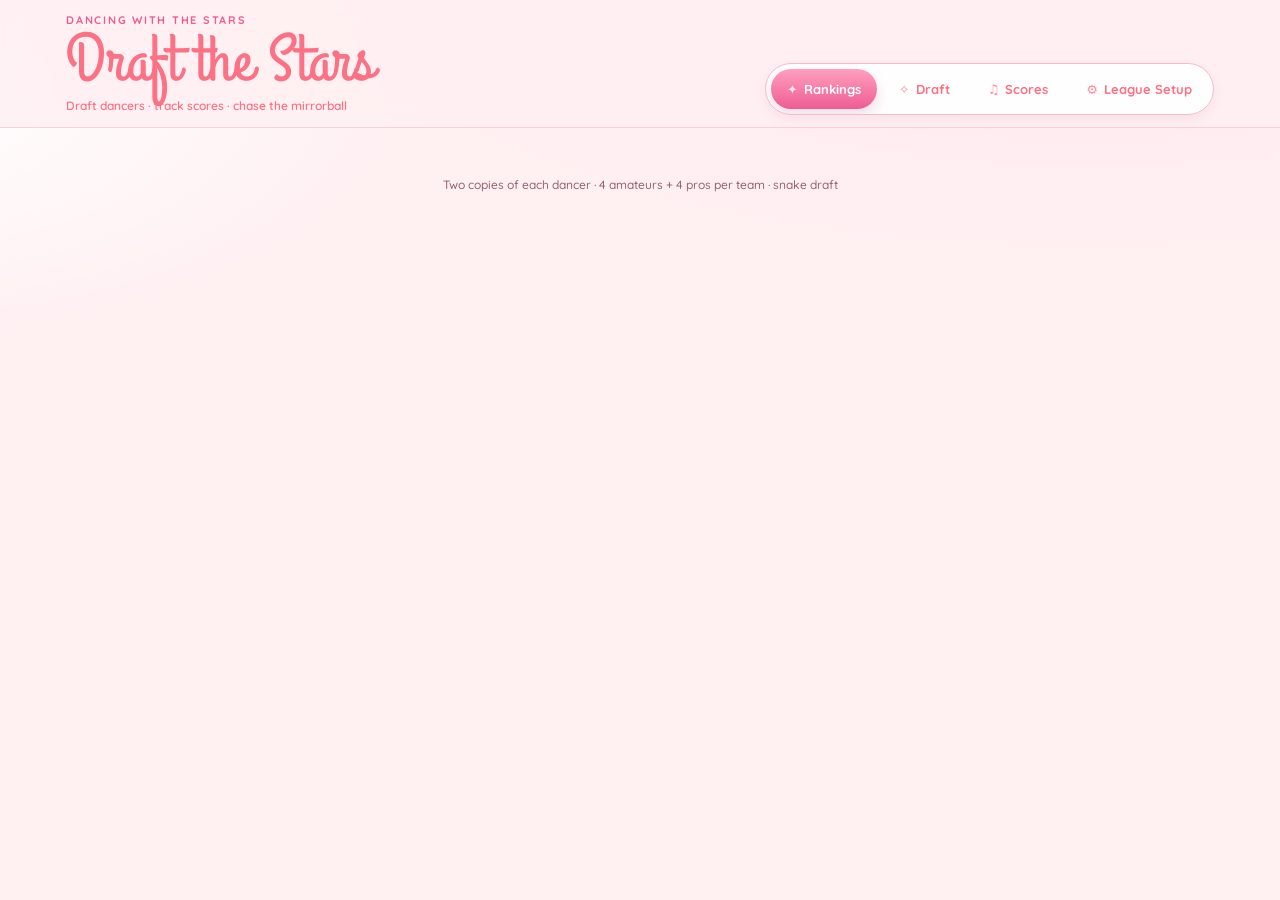
==== index.html @ 038efbda "Staging: modern UI (same palette), scoring module + verification, Wikipedia auto-scoring (guest judg" ====
<!doctype html>
<html lang="en">
<head>
<meta charset="utf-8">
<meta name="viewport" content="width=device-width,initial-scale=1,viewport-fit=cover">
<meta name="theme-color" content="#FFF0F2">
<meta name="description" content="Draft the Stars — a Dancing with the Stars fantasy draft: split pro/amateur draft, weekly scoring and live rankings.">
<title>Draft the Stars</title>
<link rel="preconnect" href="https://fonts.googleapis.com"><link rel="preconnect" href="https://fonts.gstatic.com" crossorigin>
<link href="https://fonts.googleapis.com/css2?family=Grand+Hotel&family=Quicksand:wght@400;500;600;700&display=swap" rel="stylesheet">
<link rel="stylesheet" href="css/styles.css">
</head>
<body>
<a class="skip" href="#main">Skip to content</a>
<header class="top">
  <div class="top-inner">
    <div class="brand">
      <p class="kicker">Dancing with the Stars</p>
      <h1>Draft the Stars</h1>
      <p class="tagline">Draft dancers · track scores · chase the mirrorball</p>
    </div>
    <nav aria-label="Sections">
      <button data-view="rankings" class="active"><span aria-hidden="true">✦</span> Rankings</button>
      <button data-view="draft"><span aria-hidden="true">✧</span> Draft</button>
      <button data-view="scores"><span aria-hidden="true">♫</span> Scores</button>
      <button data-view="league"><span aria-hidden="true">⚙</span> League Setup</button>
    </nav>
  </div>
</header>
<main id="main"><section id="view-rankings" aria-live="polite"></section><section id="view-draft" class="hidden"></section><section id="view-scores" class="hidden"></section><section id="view-league" class="hidden"></section></main>
<footer>Two copies of each dancer · 4 amateurs + 4 pros per team · snake draft</footer>
<div id="toast" role="status" aria-live="polite"></div>
<script src="js/env.js"></script>
<script src="js/scoring.js"></script>
<script src="js/app.js"></script>
</body></html>
---- css/styles.css ----
/* Draft the Stars — design tokens.
   PALETTE: every colour below is copied exactly from the original styles.css.
   Only layout, type, spacing, components and motion were modernised. */
:root {
  /* original named colours */
  --pink: #ee5d92;
  --pink-dark: #b72f66;
  --pink-light: #ffe5ef;
  --blue: #4788cb;
  --blue-dark: #2866a5;
  --pro-pink: #fe637f;
  --discopink: #fd7185;
  --muted: #946277;
  --gold: #bc8618;
  --line: #f3bad0;
  --white: #ffffff;
  /* original literal colours, now named */
  --bg: #FFF0F2;
  --pink-soft: #ff9fbe;          /* button gradient top */
  --oops-line: #e483aa;
  --oops-ink: #b63069;
  --oops-bg: #fff0f5;
  --reset-line: #dea7b7;
  --heading-bg: #fff9fc;
  --divider: #f5c7da;
  --copy-line: #e98eb5;
  --row-line: #f4d3e0;
  --disabled-line: #d3cbd0;
  --disabled-ink: #8d858b;
  --disabled-bg: #e4e1e3;
  --avail-ink: #7c5268;
  --gone-ink: #777;
  --out-am-line: #b8b8b8;
  --out-am-ink: #222222;
  --out-am-bg: #dedede;
  --out-pro-line: #4f4f4f;
  --out-pro-bg: #555555;
  --shadow-rgb: 164, 66, 114;
  --card-bg: rgba(255, 255, 255, 0.88);
  --shadow: 0 12px 26px rgba(var(--shadow-rgb), 0.10);
  --shadow-sm: 0 5px 12px rgba(var(--shadow-rgb), 0.08);
  --shadow-lg: 0 18px 40px rgba(var(--shadow-rgb), 0.16);

  /* type, spacing, shape, motion */
  --font-body: Quicksand, system-ui, -apple-system, "Segoe UI", Arial, sans-serif;
  --font-script: "Grand Hotel", cursive;
  --step--1: clamp(11px, 0.72rem + 0.1vw, 12px);
  --step-0: clamp(14px, 0.86rem + 0.15vw, 15px);
  --step-1: clamp(16px, 0.95rem + 0.3vw, 18px);
  --step-3: clamp(32px, 1.6rem + 1.4vw, 42px);
  --step-4: clamp(44px, 2.2rem + 2.6vw, 66px);
  --space-1: 4px; --space-2: 8px; --space-3: 12px; --space-4: 16px; --space-5: 24px; --space-6: 32px;
  --radius-sm: 10px; --radius: 16px; --radius-lg: 24px; --radius-pill: 999px;
  --ease: cubic-bezier(.2, .8, .2, 1);
  --dur: 180ms;
  --maxw: 1180px;
}

* { box-sizing: border-box; }
html { -webkit-text-size-adjust: 100%; scroll-behavior: smooth; }

body {
  margin: 0;
  min-height: 100vh;
  color: var(--discopink);
  font: 500 var(--step-0)/1.5 var(--font-body);
  background:
    radial-gradient(1200px 500px at 85% -10%, var(--pink-light), transparent 70%),
    radial-gradient(900px 420px at -10% 10%, var(--white), transparent 60%),
    var(--bg);
  background-attachment: fixed;
  -webkit-font-smoothing: antialiased;
}

.skip { position: absolute; left: -999px; top: 8px; z-index: 50; padding: 8px 12px; border-radius: var(--radius-sm); background: var(--white); color: var(--pink-dark); }
.skip:focus { left: 8px; }

main, footer { max-width: var(--maxw); margin: 0 auto; padding: 0 var(--space-4); }
main > section { padding-bottom: var(--space-5); }
body.ready main > section:not(.hidden) { animation: rise 320ms var(--ease) both; }
@keyframes rise { from { opacity: 0; transform: translateY(6px); } to { opacity: 1; transform: none; } }

/* ---------- header ---------- */
.top {
  position: sticky; top: 0; z-index: 20;
  background: color-mix(in srgb, var(--bg) 82%, transparent);
  -webkit-backdrop-filter: saturate(1.4) blur(14px);
  backdrop-filter: saturate(1.4) blur(14px);
  border-bottom: 1px solid color-mix(in srgb, var(--line) 60%, transparent);
}
.top-inner {
  max-width: var(--maxw); margin: 0 auto; padding: var(--space-3) var(--space-4);
  display: flex; flex-wrap: wrap; align-items: flex-end; justify-content: space-between; gap: var(--space-3);
}
.kicker, .eyebrow {
  margin: 0; color: var(--pink);
  font-size: 11px; font-weight: 700; letter-spacing: 0.16em; text-transform: uppercase;
}
h1, h2 { color: var(--discopink); font-family: var(--font-script); font-weight: 400; letter-spacing: 0.005em; }
h1 { margin: 2px 0 0; font-size: var(--step-4); line-height: 0.95; }
h2 { margin: 2px 0 6px; font-size: var(--step-3); line-height: 1.05; }
h3 { margin: var(--space-4) 0 var(--space-2); font-size: var(--step-1); font-weight: 700; color: var(--pink-dark); }
.tagline { margin: 4px 0 0; color: var(--discopink); font-size: var(--step--1); font-weight: 600; }
.muted { color: var(--discopink); margin: 4px 0 var(--space-3); }
.hint { margin: var(--space-2) 0 0; color: var(--muted); font-size: var(--step--1); font-weight: 600; }
.partner-name { color: var(--white); }

nav {
  display: flex; gap: 6px; padding: 5px;
  border: 1px solid var(--line); border-radius: var(--radius-pill);
  background: var(--card-bg); box-shadow: var(--shadow-sm);
  overflow-x: auto; scrollbar-width: none; max-width: 100%;
}
nav::-webkit-scrollbar { display: none; }
nav button { border: 0; box-shadow: none; background: transparent; white-space: nowrap; padding: 9px 16px; }
nav button span { opacity: .8; margin-right: 2px; }

.row, .draft-toolbar { display: flex; flex-wrap: wrap; align-items: center; gap: var(--space-2); }

/* ---------- buttons & inputs ---------- */
button, .file {
  cursor: pointer;
  min-height: 40px;
  border: 1px solid var(--line); border-radius: var(--radius-pill);
  padding: 9px 16px;
  color: var(--discopink); background: var(--white);
  box-shadow: var(--shadow-sm);
  font: 700 13px var(--font-body);
  transition: transform var(--dur) var(--ease), box-shadow var(--dur) var(--ease), background-color var(--dur) var(--ease), color var(--dur) var(--ease);
  -webkit-tap-highlight-color: transparent;
}
button:hover:not(:disabled) { transform: translateY(-1px); box-shadow: 0 8px 15px rgba(var(--shadow-rgb), 0.15); }
button:active:not(:disabled) { transform: translateY(0) scale(.98); }
button:focus-visible, input:focus-visible, select:focus-visible, .board-scroll:focus-visible { outline: 3px solid color-mix(in srgb, var(--pink) 45%, transparent); outline-offset: 2px; }
button:disabled { cursor: not-allowed; opacity: 0.44; box-shadow: none; }
button.primary, nav button.active, .week-tabs button.active {
  border-color: var(--pink); color: var(--white);
  background: linear-gradient(180deg, var(--pink-soft), var(--pink));
  box-shadow: 0 6px 14px rgba(var(--shadow-rgb), 0.18);
}
button.ghost { background: color-mix(in srgb, var(--white) 70%, transparent); }
button.oops { border-color: var(--oops-line); color: var(--oops-ink); background: var(--oops-bg); }
button.reset { border-color: var(--reset-line); color: var(--discopink); background: var(--white); }

.hidden { display: none !important; }

.card {
  margin: var(--space-4) 0; padding: var(--space-5);
  border: 1px solid var(--line); border-radius: var(--radius-lg);
  background: var(--card-bg); box-shadow: var(--shadow);
}

label { display: grid; gap: 6px; min-width: 150px; font-size: 12px; font-weight: 700; color: var(--pink-dark); }
input, select {
  width: 100%; min-height: 44px; padding: 8px 12px;
  border: 1px solid var(--line); border-radius: var(--radius-sm);
  color: var(--discopink); background: var(--white); font: 600 15px var(--font-body);
  transition: border-color var(--dur), box-shadow var(--dur);
}
input:focus, select:focus { border-color: var(--pink); }
input:disabled { background: var(--heading-bg); }

.pill {
  display: inline-flex; align-items: center; gap: 4px;
  padding: 3px 10px; border-radius: var(--radius-pill);
  font-size: 11px; font-weight: 700; font-style: normal;
  color: var(--pink-dark); background: var(--pink-light); border: 1px solid var(--line);
}
.pill-safe { color: var(--pink-dark); background: var(--pink-light); }
.pill-out { color: var(--white); background: var(--out-pro-bg); border-color: var(--out-pro-line); }
.gold { color: var(--gold); }

/* ---------- rankings ---------- */
.hero-head { display: flex; flex-wrap: wrap; align-items: flex-start; justify-content: space-between; gap: var(--space-3); }
.hero-actions { display: flex; flex-direction: column; align-items: flex-end; gap: 4px; }

.podium { list-style: none; margin: var(--space-4) 0 0; padding: 0; display: grid; grid-template-columns: repeat(3, minmax(0, 1fr)); gap: var(--space-3); }
.podium li {
  position: relative; overflow: hidden;
  display: grid; grid-template-columns: auto 1fr; grid-template-areas: "rank name" "rank pts" "rank gap";
  column-gap: var(--space-3); align-items: center;
  padding: var(--space-4); border-radius: var(--radius);
  border: 1px solid var(--line); background: var(--white); box-shadow: var(--shadow-sm);
}
.podium li.podium-1 { background: linear-gradient(160deg, var(--pink-light), var(--white) 70%); border-color: var(--pink-soft); }
.podium .medal { position: absolute; right: 12px; top: 6px; font-size: 28px; color: var(--gold); opacity: .55; }
.podium-rank { grid-area: rank; display: grid; place-items: center; width: 42px; height: 42px; border-radius: 50%; color: var(--white); font-weight: 700; font-size: 18px; background: linear-gradient(180deg, var(--pink-soft), var(--pink)); }
.podium-1 .podium-rank { background: linear-gradient(180deg, var(--gold), var(--pink-dark)); }
.podium-name { grid-area: name; font-weight: 700; color: var(--pink-dark); line-height: 1.2; }
.podium-pts { grid-area: pts; font-size: 22px; font-weight: 700; font-variant-numeric: tabular-nums; color: var(--discopink); }
.podium-pts small { font-size: 12px; }
.podium-gap { grid-area: gap; font-size: 12px; font-weight: 600; color: var(--muted); }
.spotlight { margin: var(--space-3) 0 0; padding: 10px 14px; border-radius: var(--radius); background: var(--heading-bg); border: 1px dashed var(--line); color: var(--muted); font-weight: 600; }
.spotlight b { color: var(--pink-dark); }

.scoring-card .formula { padding: 10px 14px; border-radius: var(--radius-sm); background: var(--pink-light); color: var(--pink-dark); display: inline-block; }
.round-values { list-style: none; padding: 0; margin: var(--space-3) 0; display: flex; flex-wrap: wrap; gap: 6px; }
.round-values li { display: grid; text-align: center; min-width: 58px; padding: 6px 8px; border-radius: var(--radius-sm); background: var(--white); border: 1px solid var(--line); }
.round-values span { font-size: 10px; font-weight: 700; color: var(--muted); text-transform: uppercase; letter-spacing: .06em; }
.round-values b { font-size: 16px; color: var(--pink-dark); }

.table-scroll { overflow-x: auto; -webkit-overflow-scrolling: touch; }
table { width: 100%; border-collapse: collapse; font-size: 13px; }
th, td { padding: 10px 8px; border-bottom: 1px solid var(--row-line); text-align: left; vertical-align: middle; }
th { color: var(--pink); font-size: 10px; font-weight: 700; letter-spacing: 0.08em; text-transform: uppercase; }
.num { text-align: right; font-variant-numeric: tabular-nums; white-space: nowrap; }
.strong { font-weight: 700; color: var(--pink-dark); }
tbody tr { transition: background-color var(--dur); }
tbody tr:hover { background: color-mix(in srgb, var(--pink-light) 45%, transparent); }

.rank-cell { white-space: nowrap; }
.rank-num { display: inline-grid; place-items: center; width: 28px; height: 28px; border-radius: 50%; background: var(--pink-light); color: var(--pink-dark); font-weight: 700; }
.move { margin-left: 6px; font-size: 11px; font-weight: 700; }
.move.up { color: var(--pink); }
.move.down { color: var(--muted); }
.move.same { color: var(--line); }
.team-toggle { all: unset; cursor: pointer; display: inline; font-weight: 700; color: var(--pink-dark); border-radius: 6px; }
.team-toggle:focus-visible { outline: 3px solid color-mix(in srgb, var(--pink) 45%, transparent); }
.chev { display: inline-block; margin-left: 6px; transition: transform var(--dur) var(--ease); color: var(--pink); }
.team-row.open .chev { transform: rotate(90deg); }
.alive-meter { position: relative; display: inline-block; padding: 2px 8px; border-radius: var(--radius-pill); background: linear-gradient(90deg, var(--pink-light) calc(var(--alive) * 100%), transparent 0); border: 1px solid var(--line); }
.roster-cell { min-width: 260px; }
.detail-row > td { background: var(--heading-bg); padding: 0; }
.team-detail { padding: var(--space-3) var(--space-4); animation: rise 240ms var(--ease) both; }
.detail-table th[scope="row"] { text-transform: none; letter-spacing: 0; font-size: 12px; }
.detail-table small, .score-table small { display: block; margin-top: 2px; color: var(--muted); font-size: 11px; font-weight: 600; text-transform: none; letter-spacing: 0; }
.is-out { opacity: .7; }

.roster-chip { display: inline-block; margin: 2px; padding: 3px 8px; border-radius: var(--radius-pill); font-size: 11px; font-weight: 700; }
.roster-chip.amateur { color: var(--pink-dark); background: var(--pink-light); }
.roster-chip.pro { color: var(--white); background: var(--pro-pink); }
.roster-chip.amateur.eliminated { border: 1px solid var(--out-am-line); color: var(--out-am-ink); background: var(--out-am-bg); }
.roster-chip.pro.eliminated { border: 1px solid var(--out-pro-line); color: var(--white); background: var(--out-pro-bg); }

table th .sort-head {
  appearance: none; -webkit-appearance: none; display: inline; min-height: 0;
  padding: 0; margin: 0; border: 0; border-radius: 0; background: transparent; box-shadow: none;
  color: inherit; font: inherit; letter-spacing: inherit; line-height: inherit; text-transform: inherit; white-space: nowrap; cursor: pointer;
}
table th .sort-head:hover, table th .sort-head:focus-visible { color: var(--pink); outline: none; text-decoration: underline; text-underline-offset: 3px; transform: none; box-shadow: none; }

.sort-chips { display: flex; flex-wrap: wrap; align-items: center; gap: 6px; margin-bottom: var(--space-2); }
.sort-chips .hint { margin: 0 4px 0 0; }
.chip { min-height: 34px; padding: 6px 12px; font-size: 12px; box-shadow: none; }
.chip.active { border-color: var(--pink); color: var(--white); background: linear-gradient(180deg, var(--pink-soft), var(--pink)); }

/* ---------- weekly scores ---------- */
.week-tabs { display: flex; gap: 6px; margin: var(--space-4) 0 var(--space-2); overflow-x: auto; padding-bottom: 4px; scrollbar-width: none; }
.week-tabs::-webkit-scrollbar { display: none; }
.week-tabs button { white-space: nowrap; min-height: 36px; padding: 7px 14px; }
.week-block { margin-top: var(--space-4); }
.week-head { display: flex; align-items: center; justify-content: space-between; gap: var(--space-2); flex-wrap: wrap; }
.week-head h3 { margin: 0; }
.week-label { font-weight: 600; color: var(--discopink); }
.couple-names { font-weight: 700; color: var(--pink-dark); }
.amp { color: var(--gold); }
.score-bar { position: relative; display: inline-block; min-width: 96px; padding: 3px 8px; border-radius: var(--radius-pill); text-align: right; background: linear-gradient(90deg, var(--pink-light) calc(var(--pct) * 100%), var(--white) 0); border: 1px solid var(--line); }
.score-bar b { color: var(--pink-dark); }

/* ---------- draft ---------- */
.draft-status-card { display: flex; flex-wrap: wrap; align-items: center; justify-content: space-between; gap: var(--space-4); }
.draft-status-text { flex: 1 1 320px; }
.draft-toolbar { justify-content: flex-end; }
.progress { height: 8px; margin-top: var(--space-2); border-radius: var(--radius-pill); background: var(--pink-light); overflow: hidden; max-width: 420px; }
.progress span { display: block; height: 100%; background: linear-gradient(90deg, var(--pink-soft), var(--pink)); border-radius: inherit; transition: width 400ms var(--ease); }

.board-scroll { overflow-x: auto; margin: var(--space-4) 0 0; border: 1px solid var(--line); border-radius: var(--radius-lg); background: var(--white); box-shadow: var(--shadow); -webkit-overflow-scrolling: touch; }
.draft-board { position: relative; min-width: 860px; overflow: hidden; }
.board-image { display: block; width: 100%; height: auto; user-select: none; pointer-events: none; }
.board-team-header { position: absolute; top: 22.3%; right: 2.75%; left: 7.2%; z-index: 1; display: grid; grid-template-columns: repeat(var(--team-count), minmax(0, 1fr)); column-gap: 15px; pointer-events: none; }
.board-team-header span { min-width: 0; overflow: hidden; padding: 0 3px; color: var(--discopink); font-size: clamp(9px, 1vw, 14px); font-weight: 700; line-height: 1.05; text-align: center; text-overflow: ellipsis; white-space: nowrap; }
.board-overlay { position: absolute; top: 26.9%; right: 2.75%; bottom: 2.7%; left: 7.2%; display: grid; grid-template-columns: repeat(var(--team-count), minmax(0, 1fr)); grid-template-rows: repeat(8, minmax(0, 1fr)); grid-auto-flow: column; column-gap: 15px; }
.board-team-column { display: contents; }
.board-team-name { display: none; }
.board-slot { display: flex; flex-direction: column; justify-content: center; min-width: 0; margin: 2px 3px; padding: 3px 4px; border-radius: 5px; text-align: center; overflow: hidden; }
.board-slot b { overflow: hidden; color: var(--pink-dark); font-size: clamp(8px, 0.9vw, 12px); line-height: 1.05; text-overflow: ellipsis; white-space: nowrap; }
.board-slot span { margin-top: 2px; color: var(--pink-dark); font-size: clamp(7px, 0.65vw, 9px); font-weight: 700; text-transform: uppercase; }
.board-slot.amateur { border: 1px solid var(--discopink); background: var(--pink-light); }
.board-slot.pro { border: 1px solid var(--pink-light); background: var(--pro-pink); }
.board-slot.pro b, .board-slot.pro span { color: var(--white); }
.board-slot.empty { background: transparent; }
.mobile-only { display: none; }

.pool-header { display: flex; flex-wrap: wrap; align-items: end; justify-content: space-between; gap: var(--space-3); }
.couple-grid { display: grid; grid-template-columns: repeat(auto-fill, minmax(300px, 1fr)); gap: var(--space-3); padding-bottom: var(--space-6); }
.couple-bubble { overflow: hidden; border: 1px solid var(--line); border-radius: var(--radius); background: var(--white); box-shadow: 0 8px 17px rgba(var(--shadow-rgb), 0.09); transition: transform var(--dur) var(--ease), box-shadow var(--dur) var(--ease); }
.couple-bubble:hover { transform: translateY(-2px); box-shadow: var(--shadow-lg); }
.couple-heading { padding: 8px 10px; color: var(--muted); background: var(--heading-bg); font-size: 12px; font-weight: 700; line-height: 1.2; text-align: center; }
.couple-heading span { padding: 0 4px; color: var(--gold); }
.couple-heading .pill { margin-left: 6px; padding: 1px 8px; font-size: 10px; }
.couple-halves { display: grid; grid-template-columns: 1fr 1fr; }
.couple-halves.single { grid-template-columns: 1fr; }
.dancer-half { display: flex; flex-direction: column; min-width: 0; min-height: 150px; padding: 12px; transition: opacity 160ms ease, filter 160ms ease; }
.dancer-half.amateur { border-right: 1px solid var(--divider); background: var(--pink-light); }
.dancer-half.pro { background: var(--pro-pink); }
.role-chip { display: inline-flex; align-self: flex-start; margin-bottom: 5px; font-size: 10px; font-weight: 700; letter-spacing: 0.08em; text-transform: uppercase; }
.dancer-half.amateur .role-chip { color: var(--pink-dark); }
.dancer-half.pro .role-chip { color: var(--white); }
.dancer-half strong { min-height: 34px; overflow: hidden; font-size: 14px; line-height: 1.2; }
.dancer-half.amateur strong, .dancer-half.amateur .partner-name { color: var(--pink-dark); }
.dancer-half.pro strong, .dancer-half.pro .partner-name { color: var(--white); }
.partner-name { min-height: 26px; margin-top: 3px; font-size: 11px; line-height: 1.25; }
.copy-buttons { display: grid; grid-template-columns: 1fr 1fr; gap: 6px; margin-top: auto; }
.copy-button { min-width: 0; min-height: 36px; padding: 6px 2px; border-radius: var(--radius-sm); font-size: 11px; box-shadow: none; }
.dancer-half.amateur .copy-button:not(:disabled) { border-color: var(--copy-line); color: var(--white); background: linear-gradient(180deg, var(--pink-soft), var(--pink)); }
.dancer-half.pro .copy-button:not(:disabled) { border-color: var(--copy-line); color: var(--white); background: linear-gradient(180deg, var(--pink-dark), var(--pink)); }
.copy-button.picked, .copy-button:disabled { border-color: var(--disabled-line) !important; color: var(--disabled-ink) !important; background: var(--disabled-bg) !important; opacity: 1; }
.availability { display: block; min-height: 16px; margin-top: 6px; color: var(--avail-ink); font-size: 10px; font-weight: 700; text-align: center; }
.dancer-half.pro .availability { color: var(--white); }
.availability.one-left { color: var(--gold); }
.availability.gone { color: var(--gone-ink); }
.dancer-half.fully-drafted { filter: grayscale(1); opacity: 0.48; }

/* ---------- league ---------- */
.team-setup-list { display: grid; gap: 8px; margin: 10px 0 14px; }
.team-setup-row { display: grid; grid-template-columns: 32px 1fr 44px 44px 84px; gap: 8px; align-items: center; }
.order-number { display: grid; width: 30px; height: 30px; place-items: center; border-radius: 50%; color: var(--white); background: var(--pink); font-size: 12px; font-weight: 700; }
.team-setup-row button { min-width: 0; padding: 8px 6px; }

footer { padding: var(--space-5) var(--space-4) calc(var(--space-6) + env(safe-area-inset-bottom)); color: var(--muted); font-size: 12px; text-align: center; }

/* ---------- toast & staging badge ---------- */
#toast { position: fixed; left: 50%; bottom: calc(18px + env(safe-area-inset-bottom)); z-index: 40; transform: translate(-50%, 20px); opacity: 0; pointer-events: none; padding: 10px 16px; border-radius: var(--radius-pill); background: var(--pink-dark); color: var(--white); font-weight: 700; font-size: 13px; box-shadow: var(--shadow-lg); transition: opacity var(--dur), transform var(--dur) var(--ease); }
#toast.show { opacity: 1; transform: translate(-50%, 0); }
.staging-badge { display: inline-flex; align-items: center; gap: 8px; margin: 0 0 6px; padding: 4px 12px; border-radius: var(--radius-pill); color: var(--white); background: repeating-linear-gradient(135deg, var(--blue-dark) 0 10px, var(--blue) 10px 20px); box-shadow: var(--shadow-sm); font-size: 11px; line-height: 1.3; }
.staging-badge b { letter-spacing: .06em; text-transform: uppercase; }
.staging-badge span { opacity: .92; font-weight: 600; }
.is-staging .top { border-top: 4px solid var(--blue); }

/* ---------- responsive ---------- */
@media (max-width: 760px) {
  .podium { grid-template-columns: 1fr; }
  .podium li { padding: var(--space-3); }
  .hero-actions { align-items: flex-start; }
}

@media (max-width: 650px) {
  main, footer { padding-left: 12px; padding-right: 12px; }
  .top-inner { padding: 10px 12px 8px; align-items: stretch; gap: 8px; }
  h1 { font-size: 40px; }
  .tagline { display: none; }
  nav { width: 100%; justify-content: space-between; }
  nav button { flex: 1 0 auto; padding: 8px 12px; font-size: 12px; }
  nav button span { display: none; }
  .card { padding: var(--space-4); border-radius: 20px; }
  .draft-status-card, .pool-header { align-items: stretch; }
  .draft-toolbar { justify-content: flex-start; }
  .team-setup-row { grid-template-columns: 30px 1fr 44px 44px; }
  .team-setup-row button[data-remove] { grid-column: 2 / -1; }
  .couple-grid { grid-template-columns: 1fr; }
  .dancer-half { min-height: 140px; }
  .draft-board { min-width: 860px; }
  .mobile-only { display: block; }
  .hide-sm, .rank-table td.hide-sm { display: none; }

  /* rankings table -> cards */
  .rank-table thead { display: none; }
  .rank-table, .rank-table tbody, .rank-table tr, .rank-table td { display: block; width: 100%; }
  .rank-table tr.team-row { display: grid; grid-template-columns: auto 1fr auto; grid-template-areas: "rank team pts" "alive alive mpp" "roster roster roster"; gap: 6px 10px; padding: 12px 4px; border-bottom: 1px solid var(--row-line); }
  .rank-table td { border: 0; padding: 0; }
  .rank-table .rank-cell { grid-area: rank; }
  .rank-table .team-cell { grid-area: team; align-self: center; }
  .rank-table td[data-label="Points"] { grid-area: pts; font-size: 18px; align-self: center; }
  .rank-table td[data-label="Alive"] { grid-area: alive; text-align: left; }
  .rank-table td[data-label="Max possible"] { grid-area: mpp; }
  .rank-table td[data-label="Alive"]::before, .rank-table td[data-label="Max possible"]::before { content: attr(data-label) " "; color: var(--muted); font-size: 11px; font-weight: 700; text-transform: uppercase; letter-spacing: .06em; margin-right: 4px; }
  .rank-table .roster-cell { grid-area: roster; min-width: 0; }
  .rank-table .detail-row td { padding: 0; }

  .score-table thead { display: none; }
  .score-table tr { display: grid; grid-template-columns: 1fr auto; gap: 4px 10px; padding: 10px 0; border-bottom: 1px solid var(--row-line); }
  .score-table td { border: 0; padding: 0; }
  .score-table td:nth-child(1) { grid-column: 1 / -1; }
  .score-table td:nth-child(3) { text-align: right; align-self: center; }
  .score-table td:nth-child(2) { text-align: left; }
  .score-table td:nth-child(4) { grid-column: 2; grid-row: 2; display: none; }
  .score-table tr.is-out td:nth-child(4) { display: block; grid-column: 1 / -1; grid-row: auto; }
}

@media (prefers-reduced-motion: reduce) {
  *, *::before, *::after { animation: none !important; transition: none !important; scroll-behavior: auto !important; }
}
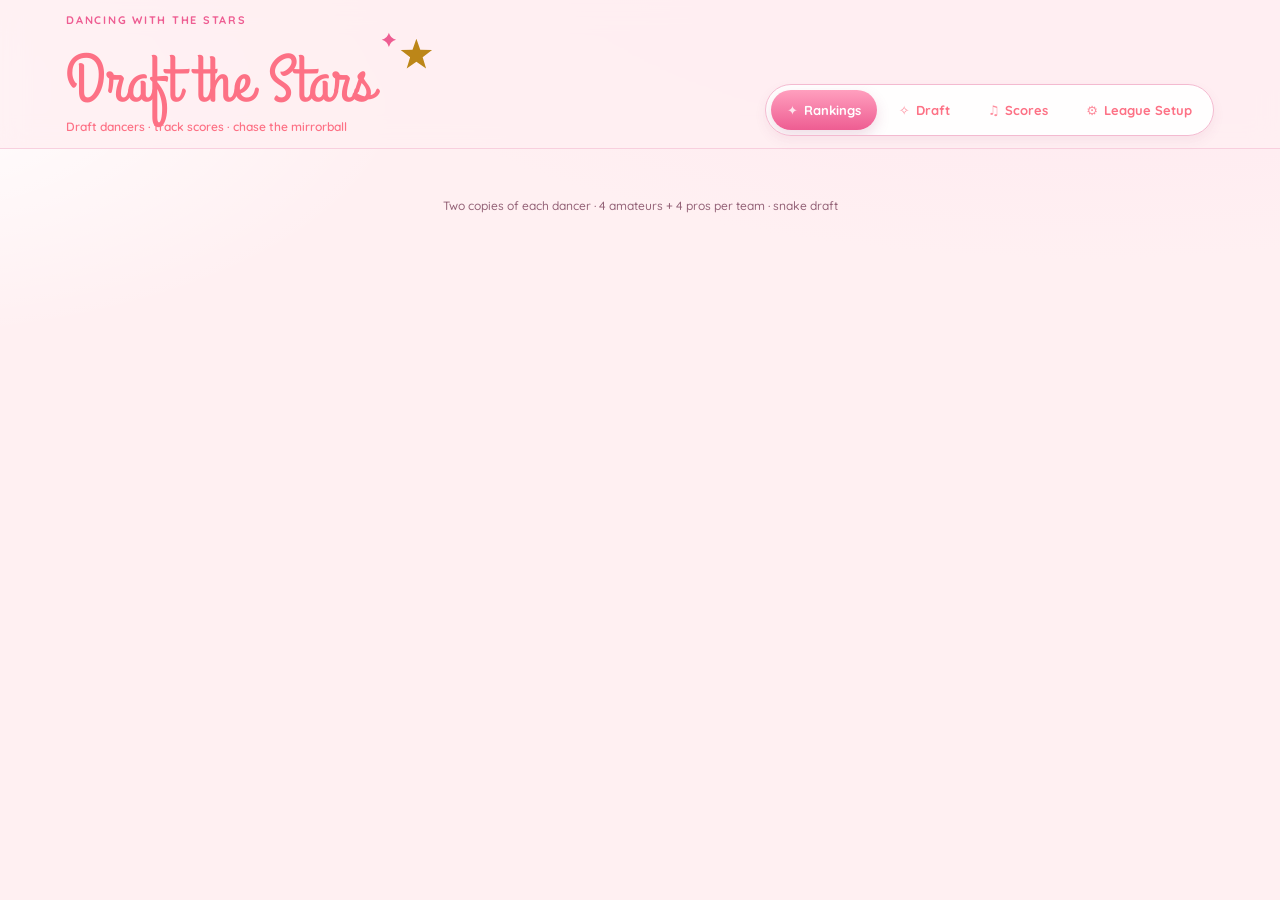
==== commit 0cf2ca13: "Branding: logo C gold star + sparkle on banner title; new favicon/touch icon" ====
--- a/index.html
+++ b/index.html
@@ -8,6 +8,9 @@
 <title>Draft the Stars</title>
 <link rel="preconnect" href="https://fonts.googleapis.com"><link rel="preconnect" href="https://fonts.gstatic.com" crossorigin>
 <link href="https://fonts.googleapis.com/css2?family=Grand+Hotel&family=Quicksand:wght@400;500;600;700&display=swap" rel="stylesheet">
+<link rel="icon" href="favicon.ico" sizes="any">
+<link rel="icon" type="image/png" sizes="32x32" href="img/favicon-32.png">
+<link rel="apple-touch-icon" href="img/icon-512.png">
 <link rel="stylesheet" href="css/styles.css">
 </head>
 <body>
@@ -16,7 +19,7 @@
   <div class="top-inner">
     <div class="brand">
       <p class="kicker">Dancing with the Stars</p>
-      <h1>Draft the Stars</h1>
+      <h1>Draft the Stars<svg class="title-star" aria-hidden="true" focusable="false" viewBox="750 14 100 72"><path d="M818.00,28.00 L825.05,48.29 L846.53,48.73 L829.41,61.71 L835.63,82.27 L818.00,70.00 L800.37,82.27 L806.59,61.71 L789.47,48.73 L810.95,48.29Z" fill="#bc8618"/><path d="M768,17 Q770.86,27.14 781,30 Q770.86,32.86 768,43 Q765.14,32.86 755,30 Q765.14,27.14 768,17Z" fill="#ee5d92"/></svg></h1>
       <p class="tagline">Draft dancers · track scores · chase the mirrorball</p>
     </div>
     <nav aria-label="Sections">
@@ -26,6 +29,7 @@
       <button data-view="league"><span aria-hidden="true">⚙</span> League Setup</button>
     </nav>
   </div>
+  <p id="live-status" class="live-status" role="status" aria-live="polite"></p>
 </header>
 <main id="main"><section id="view-rankings" aria-live="polite"></section><section id="view-draft" class="hidden"></section><section id="view-scores" class="hidden"></section><section id="view-league" class="hidden"></section></main>
 <footer>Two copies of each dancer · 4 amateurs + 4 pros per team · snake draft</footer>
--- a/css/styles.css
+++ b/css/styles.css
@@ -207,6 +207,7 @@
 .strong { font-weight: 700; color: var(--pink-dark); }
 tbody tr { transition: background-color var(--dur); }
 tbody tr:hover { background: color-mix(in srgb, var(--pink-light) 45%, transparent); }
+.rank-table tbody tr:hover { background: none; }
 
 .rank-cell { white-space: nowrap; }
 .rank-num { display: inline-grid; place-items: center; width: 28px; height: 28px; border-radius: 50%; background: var(--pink-light); color: var(--pink-dark); font-weight: 700; }
@@ -243,6 +244,26 @@
 .sort-chips .hint { margin: 0 4px 0 0; }
 .chip { min-height: 34px; padding: 6px 12px; font-size: 12px; box-shadow: none; }
 .chip.active { border-color: var(--pink); color: var(--white); background: linear-gradient(180deg, var(--pink-soft), var(--pink)); }
+
+/* ---------- #1 = the only paid spot: gold (existing --gold) ring + soft glow ---------- */
+.podium li.is-leader {
+  border: 2px solid var(--gold);
+  box-shadow: 0 0 0 4px color-mix(in srgb, var(--gold) 14%, transparent), 0 12px 30px color-mix(in srgb, var(--gold) 26%, transparent);
+}
+.podium li.is-leader .medal { opacity: .9; }
+.money { color: var(--gold); font-weight: 700; letter-spacing: .02em; }
+.rank-table tr.team-row.is-leader > td { border-top: 2px solid var(--gold); border-bottom: 2px solid var(--gold); }
+.rank-table tr.team-row.is-leader > td:first-child { border-left: 2px solid var(--gold); border-radius: 12px 0 0 12px; }
+.rank-table tr.team-row.is-leader > td:last-child { border-right: 2px solid var(--gold); border-radius: 0 12px 12px 0; }
+.rank-table { border-collapse: separate; border-spacing: 0; }
+
+/* ---------- live status ---------- */
+.live-status { max-width: var(--maxw); margin: 0 auto; padding: 0 var(--space-4) 8px; display: flex; align-items: center; gap: 8px; flex-wrap: wrap; color: var(--muted); font-size: 12px; font-weight: 600; }
+.live-status:empty { display: none; }
+.live-status b { color: var(--pink-dark); }
+.live-status .dot { width: 8px; height: 8px; border-radius: 50%; background: var(--pink); box-shadow: 0 0 0 0 color-mix(in srgb, var(--pink) 50%, transparent); animation: pulse 2.4s infinite; }
+@keyframes pulse { 0% { box-shadow: 0 0 0 0 color-mix(in srgb, var(--pink) 45%, transparent); } 70% { box-shadow: 0 0 0 8px transparent; } 100% { box-shadow: 0 0 0 0 transparent; } }
+.link-btn { min-height: 28px; padding: 2px 10px; font-size: 12px; box-shadow: none; }
 
 /* ---------- weekly scores ---------- */
 .week-tabs { display: flex; gap: 6px; margin: var(--space-4) 0 var(--space-2); overflow-x: auto; padding-bottom: 4px; scrollbar-width: none; }
@@ -366,6 +387,9 @@
   .rank-table td[data-label="Alive"]::before, .rank-table td[data-label="Max possible"]::before { content: attr(data-label) " "; color: var(--muted); font-size: 11px; font-weight: 700; text-transform: uppercase; letter-spacing: .06em; margin-right: 4px; }
   .rank-table .roster-cell { grid-area: roster; min-width: 0; }
   .rank-table .detail-row td { padding: 0; }
+  .rank-table tr.team-row.is-leader { margin: 6px 0; padding: 12px 10px; border: 2px solid var(--gold); border-radius: 16px; }
+  .rank-table tr.team-row.is-leader > td { border: 0 !important; border-radius: 0; }
+  .live-status { padding: 0 12px 6px; font-size: 11px; }
 
   .score-table thead { display: none; }
   .score-table tr { display: grid; grid-template-columns: 1fr auto; gap: 4px 10px; padding: 10px 0; border-bottom: 1px solid var(--row-line); }
@@ -380,3 +404,6 @@
 @media (prefers-reduced-motion: reduce) {
   *, *::before, *::after { animation: none !important; transition: none !important; scroll-behavior: auto !important; }
 }
+
+/* Logo C star at end of banner title */
+.title-star { display: inline-block; height: 0.6em; width: auto; margin-left: 0.08em; vertical-align: 0.45em; }
